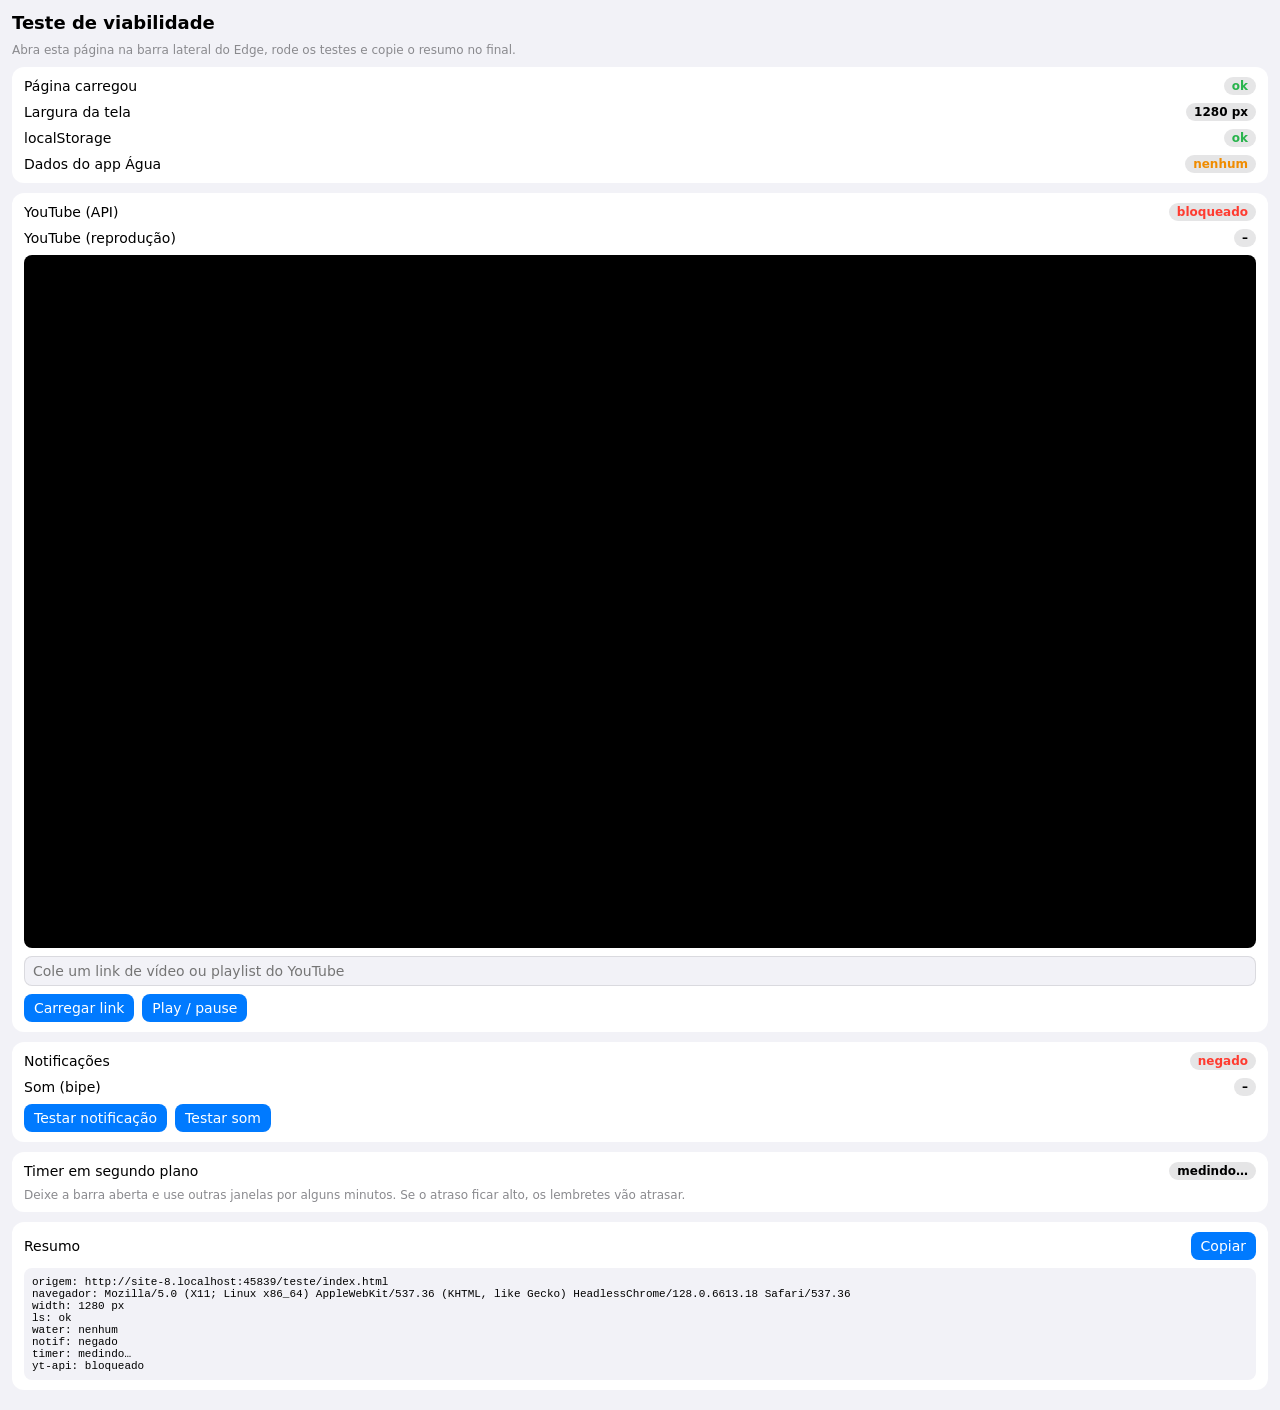
==== teste/index.html @ 120a53fe "teste: página de viabilidade da barra lateral Verifica no PC do trabalho: acesso ao github.io, largu" ====
<!doctype html>
<html lang="pt-BR">
<head>
  <meta charset="utf-8">
  <meta name="viewport" content="width=device-width, initial-scale=1">
  <title>Barra · teste</title>
  <link rel="icon" href="../icon.svg" type="image/svg+xml">
  <style>
    :root {
      color-scheme: light dark;
      --bg: #f2f2f7; --card: #fff; --text: #000; --muted: #8a8a8e;
      --sep: rgba(60, 60, 67, 0.13); --accent: #007aff;
      --ok: #28b44c; --warn: #f08c00; --bad: #ff3b30;
    }
    @media (prefers-color-scheme: dark) {
      :root {
        --bg: #000; --card: #1c1c1e; --text: #fff; --muted: #8d8d93;
        --sep: rgba(84, 84, 88, 0.55); --accent: #0a84ff;
        --ok: #4cd964; --warn: #ffb340; --bad: #ff453a;
      }
    }
    * { box-sizing: border-box; margin: 0; }
    body {
      font-family: -apple-system, "Segoe UI", system-ui, sans-serif;
      font-size: 14px; background: var(--bg); color: var(--text);
      padding: 12px; display: grid; gap: 10px;
    }
    h1 { font-size: 18px; }
    .card { background: var(--card); border-radius: 12px; padding: 10px 12px; display: grid; gap: 8px; }
    .row { display: flex; align-items: center; gap: 8px; }
    .row > span:first-child { flex: 1; }
    .st { font-weight: 600; font-size: 12px; padding: 2px 8px; border-radius: 99px; background: var(--sep); }
    .st.ok { color: var(--ok); } .st.warn { color: var(--warn); } .st.bad { color: var(--bad); }
    .muted { color: var(--muted); font-size: 12px; }
    button, input { font: inherit; color: inherit; }
    button {
      border: 0; border-radius: 8px; padding: 6px 10px; cursor: pointer;
      background: var(--accent); color: #fff;
    }
    input { width: 100%; padding: 6px 8px; border-radius: 8px; border: 1px solid var(--sep); background: var(--bg); }
    #player-wrap { aspect-ratio: 16 / 9; background: #000; border-radius: 8px; overflow: hidden; }
    #player-wrap iframe { width: 100%; height: 100%; }
    pre { white-space: pre-wrap; font-size: 11px; background: var(--bg); padding: 8px; border-radius: 8px; }
  </style>
</head>
<body>
  <h1>Teste de viabilidade</h1>
  <p class="muted">Abra esta página na barra lateral do Edge, rode os testes e copie o resumo no final.</p>

  <section class="card">
    <div class="row"><span>Página carregou</span><b class="st ok">ok</b></div>
    <div class="row"><span>Largura da tela</span><b class="st" id="width">–</b></div>
    <div class="row"><span>localStorage</span><b class="st" id="ls">–</b></div>
    <div class="row"><span>Dados do app Água</span><b class="st" id="water">–</b></div>
  </section>

  <section class="card">
    <div class="row"><span>YouTube (API)</span><b class="st" id="yt-api">carregando…</b></div>
    <div class="row"><span>YouTube (reprodução)</span><b class="st" id="yt-play">–</b></div>
    <div id="player-wrap"><div id="player"></div></div>
    <input id="yt-url" placeholder="Cole um link de vídeo ou playlist do YouTube">
    <div class="row"><button id="yt-load">Carregar link</button><button id="yt-toggle">Play / pause</button></div>
  </section>

  <section class="card">
    <div class="row"><span>Notificações</span><b class="st" id="notif">–</b></div>
    <div class="row"><span>Som (bipe)</span><b class="st" id="beep">–</b></div>
    <div class="row"><button id="notif-test">Testar notificação</button><button id="beep-test">Testar som</button></div>
  </section>

  <section class="card">
    <div class="row"><span>Timer em segundo plano</span><b class="st" id="timer">–</b></div>
    <p class="muted">Deixe a barra aberta e use outras janelas por alguns minutos. Se o atraso ficar alto, os lembretes vão atrasar.</p>
  </section>

  <section class="card">
    <div class="row"><span>Resumo</span><button id="copy">Copiar</button></div>
    <pre id="summary"></pre>
  </section>

  <script>
    const results = {};
    const $ = (id) => document.getElementById(id);
    function set(id, text, tone) {
      const el = $(id);
      el.textContent = text;
      el.className = 'st' + (tone ? ' ' + tone : '');
      results[id] = text;
      $('summary').textContent = [
        'origem: ' + location.origin + location.pathname,
        'navegador: ' + navigator.userAgent,
        ...Object.entries(results).map(([k, v]) => k + ': ' + v),
      ].join('\n');
    }

    // Tela
    const showWidth = () => set('width', innerWidth + ' px');
    addEventListener('resize', showWidth);
    showWidth();

    // Armazenamento e dados existentes do app Água (mesma origem)
    try {
      localStorage.setItem('barra.teste', '1');
      localStorage.removeItem('barra.teste');
      set('ls', 'ok', 'ok');
      const water = JSON.parse(localStorage.getItem('water.v1') || 'null');
      set('water', water ? water.drinks.length + ' registros' : 'nenhum', water ? 'ok' : 'warn');
    } catch (e) {
      set('ls', 'bloqueado', 'bad');
      set('water', 'sem acesso', 'bad');
    }

    // YouTube
    let player;
    const YT_ERRORS = { 2: 'link inválido', 5: 'erro HTML5', 100: 'vídeo não encontrado', 101: 'embed proibido', 150: 'embed proibido' };
    const apiTimeout = setTimeout(() => set('yt-api', 'bloqueado (timeout)', 'bad'), 10000);
    const tag = document.createElement('script');
    tag.src = 'https://www.youtube.com/iframe_api';
    tag.onerror = () => { clearTimeout(apiTimeout); set('yt-api', 'bloqueado', 'bad'); };
    document.head.appendChild(tag);

    window.onYouTubeIframeAPIReady = () => {
      clearTimeout(apiTimeout);
      set('yt-api', 'ok', 'ok');
      player = new YT.Player('player', {
        videoId: 'jfKfPfyJRdk', // rádio lo-fi ao vivo, permite embed
        playerVars: { playsinline: 1, rel: 0 },
        events: {
          onReady: () => set('yt-play', 'pronto, aperte play', 'warn'),
          onStateChange: (e) => {
            if (e.data === YT.PlayerState.PLAYING) set('yt-play', 'tocando', 'ok');
          },
          onError: (e) => set('yt-play', YT_ERRORS[e.data] || 'erro ' + e.data, 'bad'),
        },
      });
    };

    function parseYouTube(url) {
      try {
        const u = new URL(url);
        const list = u.searchParams.get('list');
        const id = u.hostname === 'youtu.be' ? u.pathname.slice(1) : u.searchParams.get('v');
        return { list, id };
      } catch { return {}; }
    }
    $('yt-load').onclick = () => {
      if (!player) return;
      const { list, id } = parseYouTube($('yt-url').value.trim());
      if (list) player.loadPlaylist({ list, listType: 'playlist' });
      else if (id) player.loadVideoById(id);
      else set('yt-play', 'link não reconhecido', 'bad');
    };
    $('yt-toggle').onclick = () => {
      if (!player) return;
      player.getPlayerState() === YT.PlayerState.PLAYING ? player.pauseVideo() : player.playVideo();
    };

    // Notificações
    const notifState = () => {
      if (!('Notification' in window)) return set('notif', 'não suportado', 'bad');
      const p = Notification.permission;
      set('notif', p === 'granted' ? 'permitido' : p === 'denied' ? 'negado' : 'não perguntado', p === 'granted' ? 'ok' : p === 'denied' ? 'bad' : 'warn');
    };
    notifState();
    $('notif-test').onclick = async () => {
      if (!('Notification' in window)) return;
      await Notification.requestPermission();
      notifState();
      if (Notification.permission === 'granted') new Notification('Hora de beber água 💧', { body: 'Teste da barra' });
    };

    // Som
    $('beep-test').onclick = () => {
      try {
        const ctx = new AudioContext();
        const osc = ctx.createOscillator();
        const gain = ctx.createGain();
        osc.frequency.value = 880;
        gain.gain.setValueAtTime(0.15, ctx.currentTime);
        gain.gain.exponentialRampToValueAtTime(0.001, ctx.currentTime + 0.4);
        osc.connect(gain).connect(ctx.destination);
        osc.start();
        osc.stop(ctx.currentTime + 0.4);
        set('beep', 'tocou (ouviu?)', 'ok');
      } catch {
        set('beep', 'falhou', 'bad');
      }
    };

    // Timer: mede o maior atraso entre ticks de 5 s
    let last = Date.now(), worst = 0;
    set('timer', 'medindo…');
    setInterval(() => {
      const now = Date.now();
      worst = Math.max(worst, now - last - 5000);
      last = now;
      const s = Math.round(worst / 1000);
      set('timer', 'maior atraso ' + s + ' s', s <= 5 ? 'ok' : s <= 60 ? 'warn' : 'bad');
    }, 5000);
  </script>
</body>
</html>
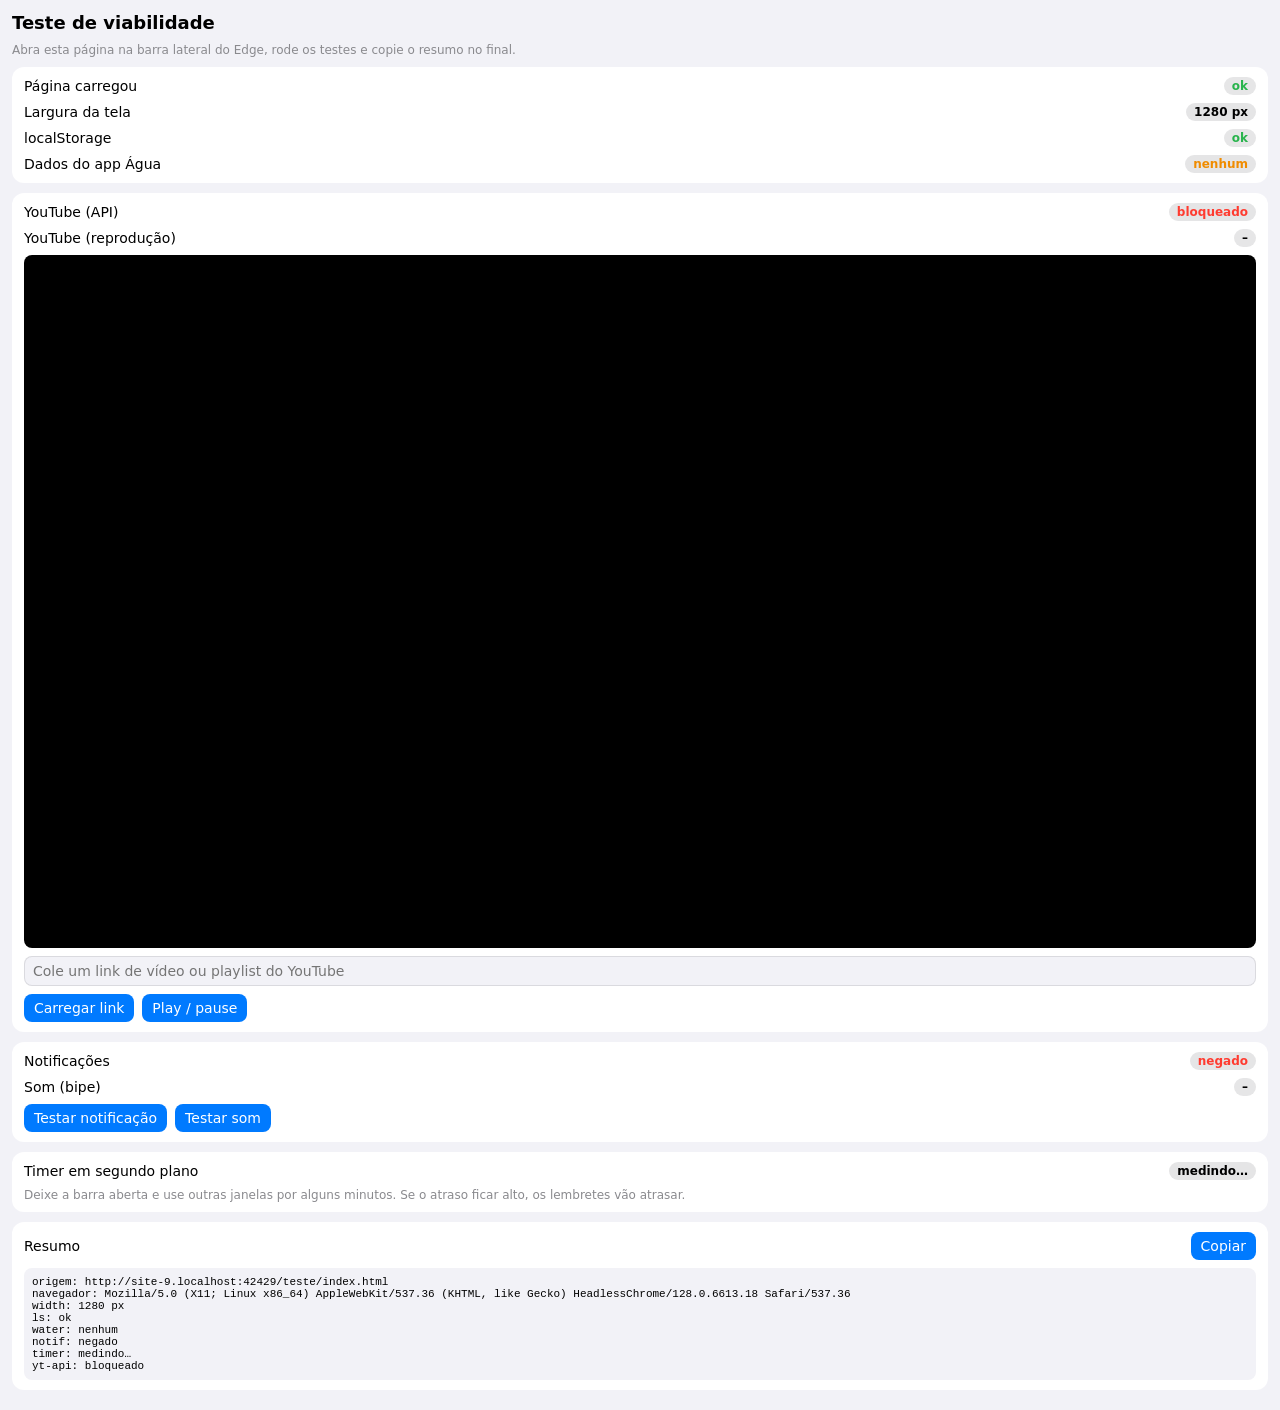
==== commit 009aca42: "teste: remove vídeo padrão (transmissão encerrada), testar com link colado Co-Authored-By: Claude Op" ====
--- a/teste/index.html
+++ b/teste/index.html
@@ -123,10 +123,9 @@
       clearTimeout(apiTimeout);
       set('yt-api', 'ok', 'ok');
       player = new YT.Player('player', {
-        videoId: 'jfKfPfyJRdk', // rádio lo-fi ao vivo, permite embed
         playerVars: { playsinline: 1, rel: 0 },
         events: {
-          onReady: () => set('yt-play', 'pronto, aperte play', 'warn'),
+          onReady: () => set('yt-play', 'cole um link para testar', 'warn'),
           onStateChange: (e) => {
             if (e.data === YT.PlayerState.PLAYING) set('yt-play', 'tocando', 'ok');
           },
